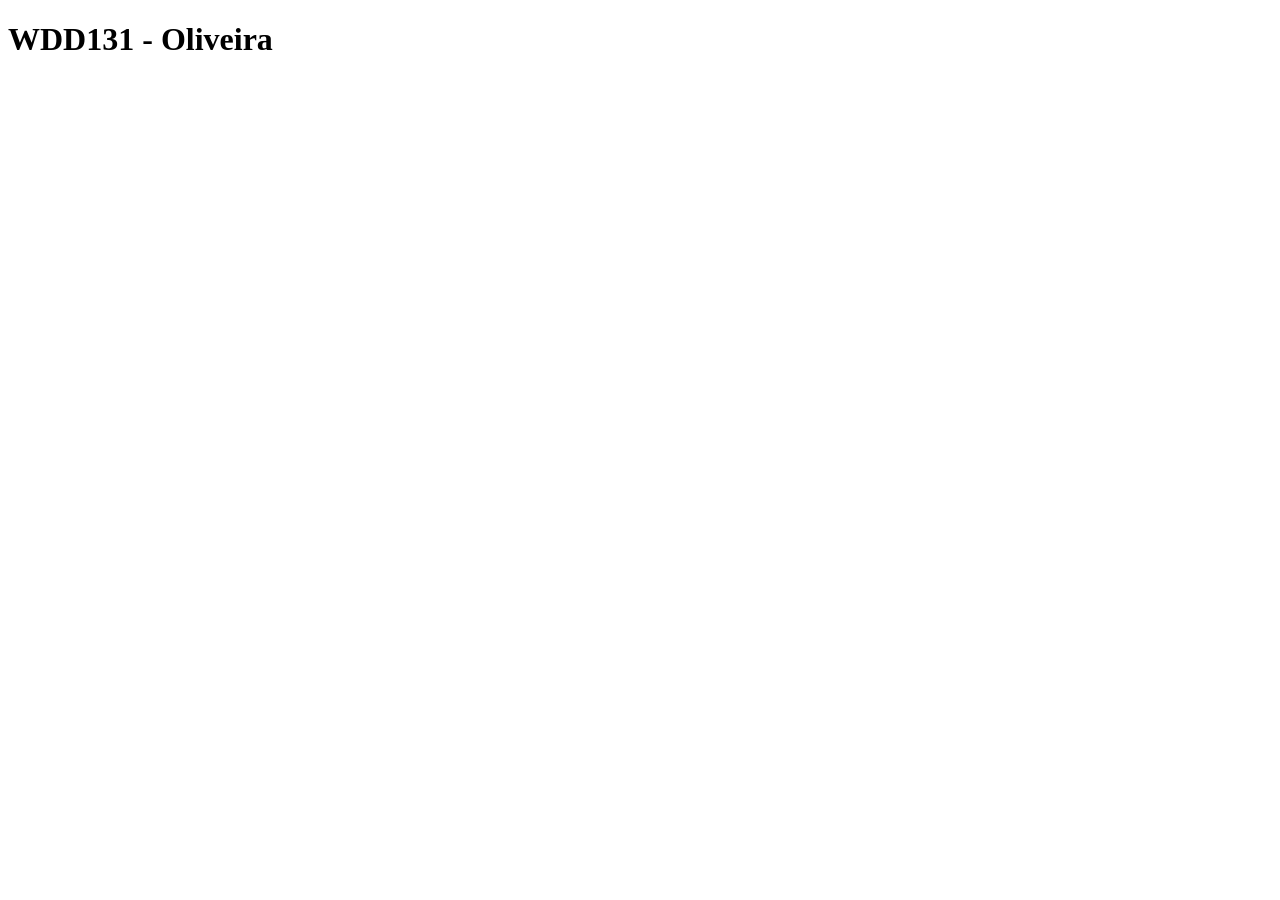
==== index.html @ 892bd555 "Initial commit" ====
<!DOCTYPE html>     
<html lang="en">
<head>
    <meta charset="UTF-8">
    <meta name="viewport" content="width=device-width, initial-scale=1.0">
    <title>WDD131</title>
</head>
<body></body>    
    <h1>WDD131 - Oliveira</h1>
</body>
</html>
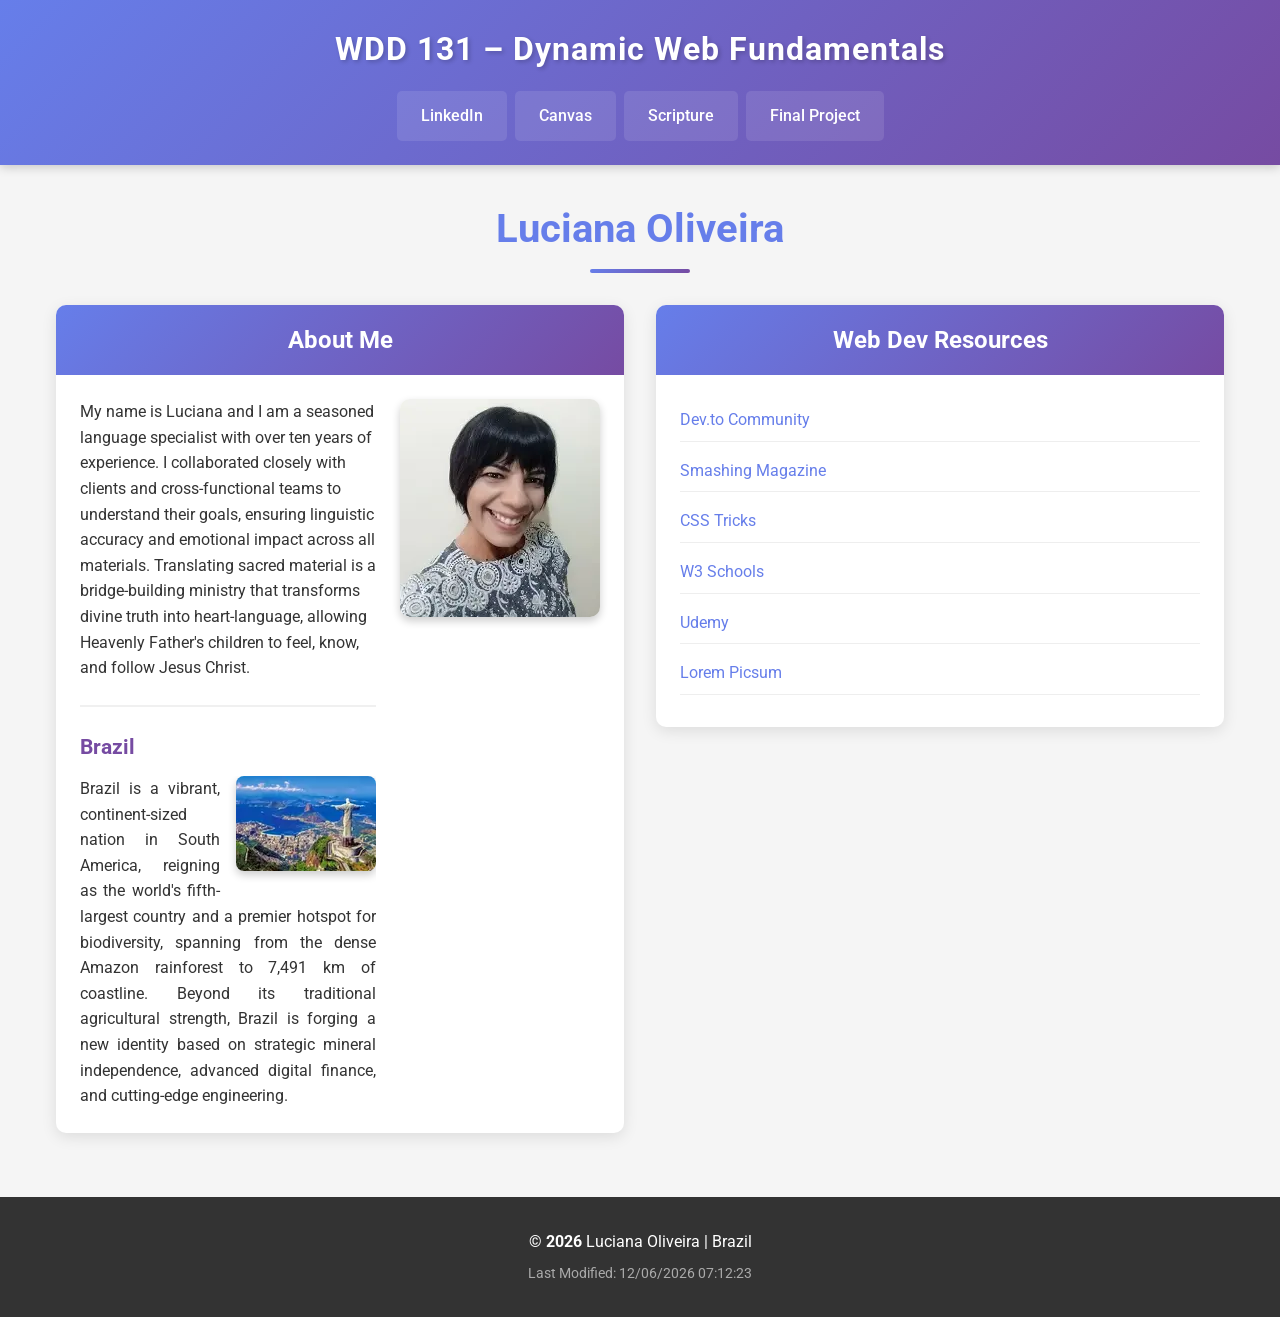
==== commit b17a8d24: "W01 Assignment: Home Page" ====
--- a/index.html
+++ b/index.html
@@ -1,11 +1,84 @@
-<!DOCTYPE html>     
+<!DOCTYPE html>
 <html lang="en">
 <head>
     <meta charset="UTF-8">
     <meta name="viewport" content="width=device-width, initial-scale=1.0">
-    <title>WDD131</title>
+    <title>WDD 131 – Dynamic Web Fundamentals – Luciana Oliveira</title>
+    <meta name="description" content="WDD 131 – Dynamic Web Fundamentals - Luciana Oliveira - Keyword summary: web development, HTML, CSS, JavaScript, Brazil, language specialist, translation">
+    <meta name="author" content="Luciana Oliveira">
+    
+    <!-- Google Fonts -->
+    <link rel="preconnect" href="https://fonts.googleapis.com">
+    <link rel="preconnect" href="https://fonts.gstatic.com" crossorigin>
+    <link href="https://fonts.googleapis.com/css2?family=Roboto:wght@300;400;700&display=swap" rel="stylesheet">
+    
+    <!-- CSS -->
+    <link rel="stylesheet" href="styles/base.css">
+    
+    <!-- JavaScript with defer -->
+    <script src="scripts/getdates.js" defer></script>
 </head>
-<body></body>    
-    <h1>WDD131 - Oliveira</h1>
+<body>
+    <header>
+        <span id="course-title" class="course-title">WDD 131 – Dynamic Web Fundamentals</span>
+        <nav>
+            <a href="https://www.linkedin.com/in/luciana-oliveira-1a869325/" target="_blank">LinkedIn</a>
+            <a href="https://byupw.instructure.com/" target="_blank">Canvas</a>
+            <a href="https://www.churchofjesuschrist.org/study/scriptures/ot/ps/56?lang=eng&id=p3#p3" target="_blank">Scripture</a>
+            <a href="#">Final Project</a>
+        </nav>
+    </header>
+
+    <main>
+        <h1>Luciana Oliveira</h1>
+        
+        <div class="cards-container">
+            <!-- About Me Card -->
+            <section class="card">
+                <h2>About Me</h2>
+                <div class="card-content about-card">
+                    <div class="text-content">
+                        <p>My name is Luciana and I am a seasoned language specialist with over ten years of experience. I collaborated closely with clients and cross-functional teams to understand their goals, ensuring linguistic accuracy and emotional impact across all materials. Translating sacred material is a bridge-building ministry that transforms divine truth into heart-language, allowing Heavenly Father's children to feel, know, and follow Jesus Christ.</p>
+                        
+                        <!-- Brazil section with image floating to the right -->
+                        <div class="brazil-section">
+                            <h3>Brazil</h3>
+                            <div class="brazil-content">
+                                <img src="images/cristo-redentor.webp" alt="Cristo Redentor - Brazil" class="brazil-flag-image" width="140" height="95">
+                                <p>Brazil is a vibrant, continent-sized nation in South America, reigning as the world's fifth-largest country and a premier hotspot for biodiversity, spanning from the dense Amazon rainforest to 7,491 km of coastline. Beyond its traditional agricultural strength, Brazil is forging a new identity based on strategic mineral independence, advanced digital finance, and cutting-edge engineering.</p>
+                            </div>
+                        </div>
+                    </div>
+                    
+                    <!-- Profile image on the right side -->
+                    <div class="image-content profile-image">
+                        <img src="images/profile.webp" alt="Luciana Oliveira - Language Specialist" width="200" height="218">
+                    </div>
+                </div>
+            </section>
+
+            <!-- Web Dev Resources Card -->
+            <section class="card">
+                <h2>Web Dev Resources</h2>
+                <div class="card-content">
+                    <div class="text-content">
+                        <ul class="resources-list">
+                            <li><a href="https://dev.to/" target="_blank">Dev.to Community</a></li>
+                            <li><a href="https://www.smashingmagazine.com/" target="_blank">Smashing Magazine</a></li>
+                            <li><a href="https://css-tricks.com/" target="_blank">CSS Tricks</a></li>
+                            <li><a href="https://www.w3schools.com/" target="_blank">W3 Schools</a></li>
+                            <li><a href="https://www.udemy.com/" target="_blank">Udemy</a></li>
+                            <li><a href="https://picsum.photos/" target="_blank">Lorem Picsum</a></li>
+                        </ul>
+                    </div>
+                </div>
+            </section>
+        </div>
+    </main>
+
+    <footer>
+        <p>&copy; <span id="currentyear"></span> Luciana Oliveira | Brazil</p>
+        <p id="lastModified"></p>
+    </footer>
 </body>
 </html>
--- a/styles/base.css
+++ b/styles/base.css
@@ -0,0 +1,260 @@
+/* Import Google Fonts */
+@import url('https://fonts.googleapis.com/css2?family=Roboto:wght@300;400;700&display=swap');
+
+/* Reset and base styles */
+* {
+    margin: 0;
+    padding: 0;
+    box-sizing: border-box;
+}
+
+body {
+    font-family: 'Roboto', sans-serif;
+    line-height: 1.6;
+    color: #333;
+    background-color: #f5f5f5;
+    min-height: 100vh;
+    display: flex;
+    flex-direction: column;
+}
+
+/* Header styles */
+header {
+    background: linear-gradient(135deg, #667eea 0%, #764ba2 100%);
+    color: white;
+    padding: 1.5rem;
+    text-align: center;
+    box-shadow: 0 2px 10px rgba(0,0,0,0.2);
+}
+
+.course-title {
+    display: block;
+    font-size: 2rem;
+    font-weight: 700;
+    margin-bottom: 1rem;
+    letter-spacing: 1px;
+    text-shadow: 2px 2px 4px rgba(0,0,0,0.2);
+}
+
+/* Navigation - Flexbox */
+nav {
+    display: flex;
+    justify-content: center;
+    gap: 0.5rem;
+    flex-wrap: wrap;
+    max-width: 1200px;
+    margin: 0 auto;
+}
+
+nav a {
+    color: white;
+    text-decoration: none;
+    padding: 0.75rem 1.5rem;
+    border-radius: 5px;
+    font-weight: 500;
+    transition: all 0.3s ease;
+    background-color: rgba(255, 255, 255, 0.1);
+}
+
+nav a:hover {
+    background-color: rgba(255, 255, 255, 0.3);
+    transform: translateY(-2px);
+    box-shadow: 0 4px 8px rgba(0,0,0,0.2);
+}
+
+/* Main content */
+main {
+    max-width: 1200px;
+    margin: 2rem auto;
+    padding: 0 1rem;
+    flex: 1;
+}
+
+main h1 {
+    font-size: 2.5rem;
+    color: #667eea;
+    margin-bottom: 2rem;
+    text-align: center;
+    position: relative;
+}
+
+main h1::after {
+    content: '';
+    display: block;
+    width: 100px;
+    height: 4px;
+    background: linear-gradient(135deg, #667eea 0%, #764ba2 100%);
+    margin: 0.5rem auto;
+    border-radius: 2px;
+}
+
+/* Cards container - CSS Grid */
+.cards-container {
+    display: grid;
+    grid-template-columns: 1fr 1fr;
+    gap: 2rem;
+}
+
+/* Card styles */
+.card {
+    background: white;
+    border-radius: 10px;
+    overflow: hidden;
+    box-shadow: 0 4px 15px rgba(0,0,0,0.1);
+    transition: transform 0.3s ease;
+    height: fit-content;
+}
+
+.card:hover {
+    transform: translateY(-5px);
+    box-shadow: 0 6px 20px rgba(0,0,0,0.15);
+}
+
+.card h2 {
+    background: linear-gradient(135deg, #667eea 0%, #764ba2 100%);
+    color: white;
+    padding: 1rem;
+    margin: 0;
+    font-size: 1.5rem;
+    text-align: center;
+}
+
+.card-content {
+    padding: 1.5rem;
+    display: flex;
+    gap: 1.5rem;
+    align-items: flex-start;
+}
+
+/* About card specific layout - image on the right */
+.about-card {
+    display: flex;
+    flex-direction: row;
+}
+
+.text-content {
+    flex: 2;
+}
+
+/* Profile image styles - positioned on the right */
+.profile-image {
+    flex: 0 0 auto;
+    order: 2; /* This ensures image appears on the right */
+}
+
+.profile-image img {
+    width: 200px;
+    height: 218px;
+    border-radius: 10px;
+    box-shadow: 0 4px 8px rgba(0,0,0,0.2);
+    object-fit: cover;
+}
+
+/* Brazil section styles */
+.brazil-section {
+    margin-top: 1.5rem;
+    padding-top: 1.5rem;
+    border-top: 2px solid #f0f0f0;
+}
+
+.brazil-section h3 {
+    color: #764ba2;
+    font-size: 1.3rem;
+    margin-bottom: 0.75rem;
+}
+
+.brazil-content {
+    overflow: auto;
+}
+
+.brazil-flag-image {
+    width: 140px;
+    height: 95px;
+    border-radius: 8px;
+    box-shadow: 0 4px 8px rgba(0,0,0,0.2);
+    object-fit: cover;
+    float: right;
+    margin-left: 1rem; /* Espaço entre a imagem e o texto */
+    margin-bottom: 0.5rem;
+}
+
+.brazil-content p {
+    text-align: justify;
+    margin: 0;
+}
+
+/* Resources list */
+.resources-list {
+    list-style: none;
+}
+
+.resources-list li {
+    margin-bottom: 0.5rem;
+    padding: 0.25rem 0;
+    border-bottom: 1px solid #eee;
+}
+
+.resources-list a {
+    color: #667eea;
+    text-decoration: none;
+    transition: color 0.3s ease;
+    display: inline-block;
+    padding: 0.25rem 0;
+}
+
+.resources-list a:hover {
+    color: #764ba2;
+    transform: translateX(5px);
+}
+
+/* Footer */
+footer {
+    background: #333;
+    color: white;
+    text-align: center;
+    padding: 1.5rem;
+    margin-top: 2rem;
+}
+
+footer p {
+    margin: 0.5rem 0;
+}
+
+#currentyear {
+    font-weight: 700;
+}
+
+#lastModified {
+    color: #aaa;
+    font-size: 0.9rem;
+}
+
+/* Responsive design */
+@media (max-width: 768px) {
+    .cards-container {
+        grid-template-columns: 1fr;
+    }
+    
+    nav {
+        flex-direction: column;
+        align-items: stretch;
+    }
+    
+    nav a {
+        text-align: center;
+    }
+    
+    .card-content {
+        flex-direction: column;
+    }
+    
+    .profile-image {
+        order: 0; /* Reset order for mobile */
+        text-align: center;
+    }
+    
+    .brazil-header {
+        flex-direction: column;
+        text-align: center;
+    }
+}
